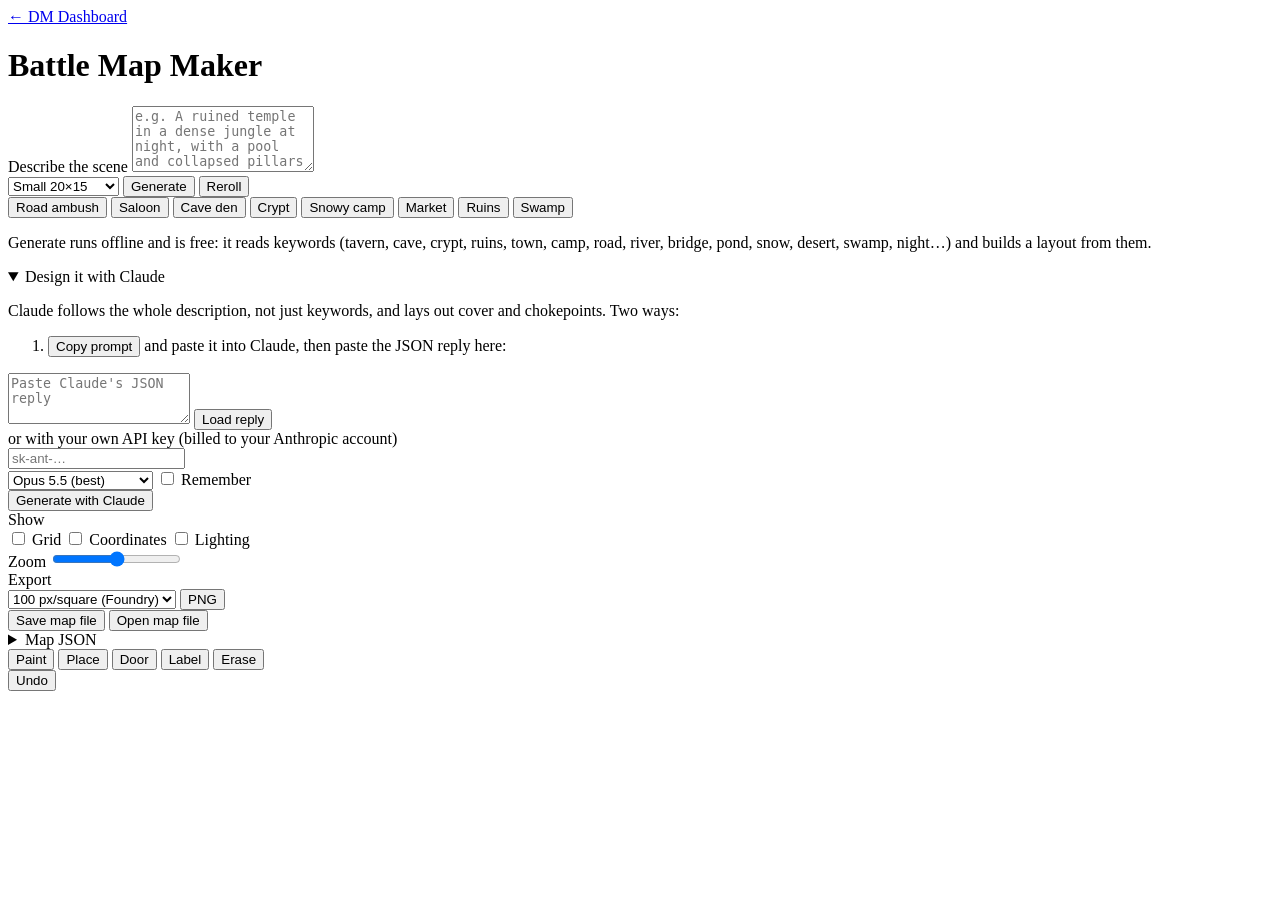
==== src/battlemap.html @ 9814bcf8 "Add Battle Map Maker: describe a scene, get a gridded battle map Maps are JSON (terrain regions, wal" ====
<!doctype html>
<html lang="en">
<head>
<meta charset="utf-8">
<meta name="viewport" content="width=device-width, initial-scale=1">
<title>Battle Map Maker</title>
<style>/*__STYLES__*/</style>
</head>
<body>
<header class="bar">
  <a class="back" id="backLink" href="./">&larr; DM Dashboard</a>
  <h1>Battle Map Maker</h1>
  <div class="spacer"></div>
  <span class="title" id="mapTitle"></span>
  <span class="meta" id="mapMeta"></span>
</header>
<div class="layout">
  <aside class="panel">
    <section>
      <label class="lbl" for="desc">Describe the scene</label>
      <textarea id="desc" rows="4" placeholder="e.g. A ruined temple in a dense jungle at night, with a pool and collapsed pillars"></textarea>
      <div class="row">
        <select id="size" title="Map size">
          <option value="small">Small 20×15</option>
          <option value="medium">Medium 30×20</option>
          <option value="large">Large 40×28</option>
        </select>
        <button class="btn primary" id="btnGen">Generate</button>
        <button class="btn" id="btnReroll" title="Same description, new layout">Reroll</button>
      </div>
      <div class="examples">
        <button class="chip" data-example="Forest road ambush at dusk, a merchant wagon stopped by a fallen log, a stream and a bridge">Road ambush</button>
        <button class="chip" data-example="Crowded frontier saloon with a long bar and a kitchen out back">Saloon</button>
        <button class="chip" data-example="Wendigo den: a cave with a pool, bones everywhere">Cave den</button>
        <button class="chip" data-example="Old crypt beneath a temple, rows of sarcophagi">Crypt</button>
        <button class="chip" data-example="Bandit camp in a snowy pine forest at night">Snowy camp</button>
        <button class="chip" data-example="Village market square with a fountain">Market</button>
        <button class="chip" data-example="Overgrown ruins in a dense forest with a pond">Ruins</button>
        <button class="chip" data-example="Misty swamp with a rotting boardwalk trail">Swamp</button>
      </div>
      <p class="hint">Generate runs offline and is free: it reads keywords (tavern, cave, crypt, ruins, town, camp, road, river, bridge, pond, snow, desert, swamp, night…) and builds a layout from them.</p>
    </section>

    <details class="box" id="claudeBox" open>
      <summary>Design it with Claude</summary>
      <p class="hint">Claude follows the whole description, not just keywords, and lays out cover and chokepoints. Two ways:</p>
      <ol class="steps">
        <li><button class="btn" id="btnCopyPrompt">Copy prompt</button> and paste it into Claude, then paste the JSON reply here:</li>
      </ol>
      <textarea id="pasteJson" rows="3" placeholder="Paste Claude's JSON reply"></textarea>
      <button class="btn" id="btnPasteApply">Load reply</button>
      <div class="sep">or with your own API key (billed to your Anthropic account)</div>
      <input type="password" id="apiKey" placeholder="sk-ant-…" autocomplete="off">
      <div class="row">
        <select id="model" title="Model">
          <option value="claude-opus-5-5">Opus 5.5 (best)</option>
          <option value="claude-sonnet-5-5">Sonnet 5.5</option>
          <option value="claude-haiku-5-5">Haiku 5.5 (cheapest)</option>
        </select>
        <label class="check"><input type="checkbox" id="rememberKey"> Remember</label>
      </div>
      <button class="btn primary wide" id="btnAsk">Generate with Claude</button>
    </details>

    <section>
      <div class="lbl">Show</div>
      <div class="row wrap">
        <label class="check"><input type="checkbox" id="opt-grid"> Grid</label>
        <label class="check"><input type="checkbox" id="opt-coords"> Coordinates</label>
        <label class="check"><input type="checkbox" id="opt-lighting"> Lighting</label>
      </div>
      <label class="lbl" for="zoom">Zoom</label>
      <input type="range" id="zoom" min="0" max="80" step="2" title="Left end fits the window">
    </section>

    <section>
      <div class="lbl">Export</div>
      <div class="row">
        <select id="pngPx" title="Pixels per square">
          <option value="70">70 px/square (Roll20)</option>
          <option value="100" selected>100 px/square (Foundry)</option>
          <option value="140">140 px/square (print/TV)</option>
        </select>
        <button class="btn" id="btnPng">PNG</button>
      </div>
      <div class="row">
        <button class="btn" id="btnJson">Save map file</button>
        <button class="btn" id="btnOpen">Open map file</button>
        <input type="file" id="fileIn" accept=".json,application/json" hidden>
      </div>
    </section>

    <details class="box" id="jsonBox">
      <summary>Map JSON</summary>
      <textarea id="jsonText" rows="12" spellcheck="false"></textarea>
      <button class="btn" id="btnJsonApply">Apply edits</button>
    </details>
  </aside>
  <main class="stage">
    <div class="toolbar">
      <button class="btn" data-tool="paint" title="Paint terrain by dragging">Paint</button>
      <button class="btn" data-tool="place" title="Click to place an object">Place</button>
      <button class="btn" data-tool="door" title="Click a grid line to add a door">Door</button>
      <button class="btn" data-tool="label" title="Click to add a label">Label</button>
      <button class="btn" data-tool="erase" title="Click an object, door or painted spot to remove it">Erase</button>
      <span id="paintOpts" hidden><select id="brushTerrain"></select> <label class="check">Brush <input type="range" id="brushSize" min="0.5" max="4" step="0.5" value="1.5"></label></span>
      <span id="placeOpts" hidden><select id="placeType"></select> <select id="placeRot" title="Rotation"><option value="0">0°</option><option value="90">90°</option><option value="180">180°</option><option value="270">270°</option></select></span>
      <div class="spacer"></div>
      <button class="btn" id="btnUndo" title="Undo (Ctrl+Z)">Undo</button>
    </div>
    <div class="mapwrap" id="mapwrap"><div id="map"></div></div>
  </main>
</div>
<div class="toast" id="toast"></div>
<script>/*__APP__*/</script>
</body>
</html>
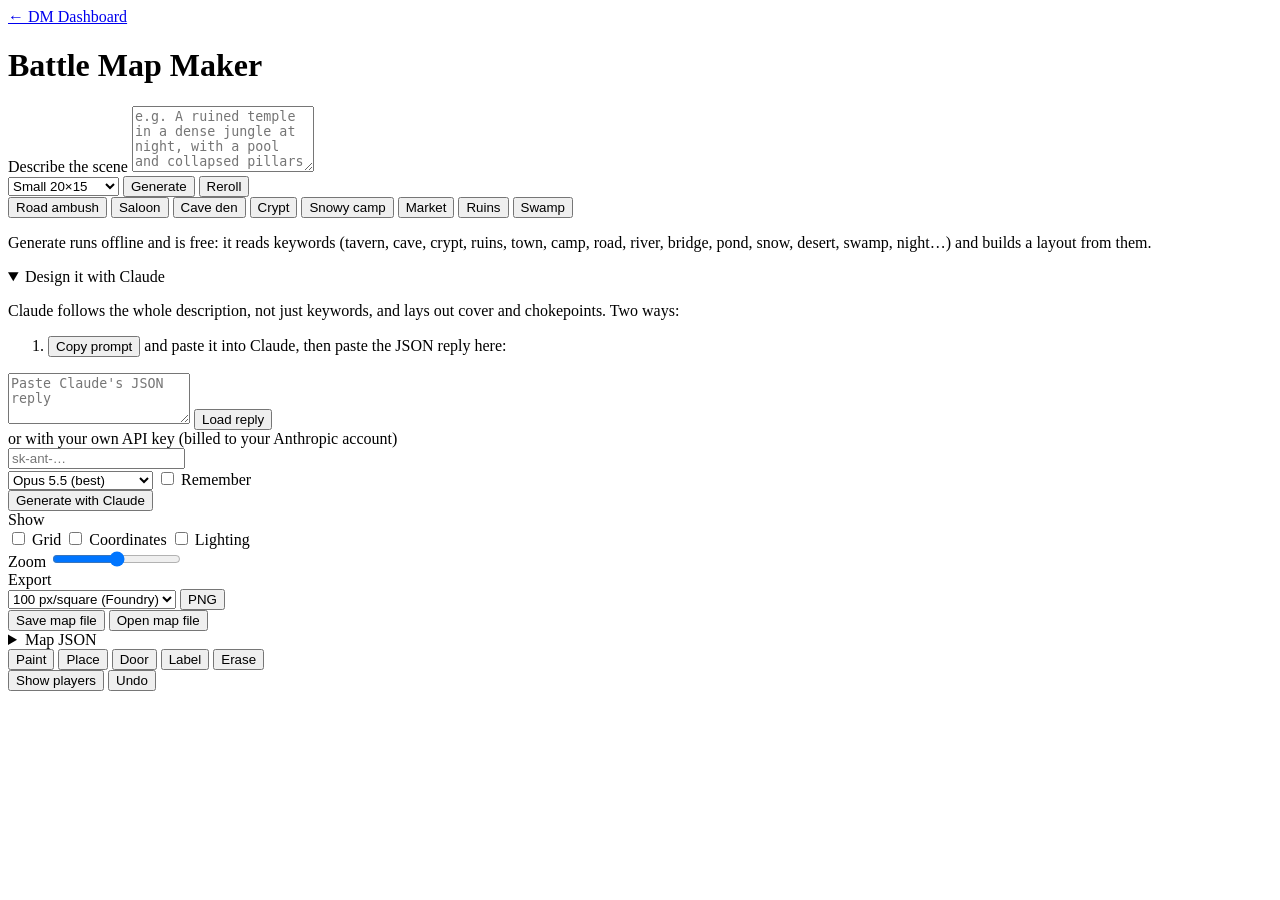
==== commit b77287b2: "Merge main and add Show players to Battle Map Maker Keeps both top-bar buttons, icons and README sec" ====
--- a/src/battlemap.html
+++ b/src/battlemap.html
@@ -106,6 +106,7 @@
       <span id="paintOpts" hidden><select id="brushTerrain"></select> <label class="check">Brush <input type="range" id="brushSize" min="0.5" max="4" step="0.5" value="1.5"></label></span>
       <span id="placeOpts" hidden><select id="placeType"></select> <select id="placeRot" title="Rotation"><option value="0">0°</option><option value="90">90°</option><option value="180">180°</option><option value="270">270°</option></select></span>
       <div class="spacer"></div>
+      <button class="btn" id="btnPlayers" title="Show this map on the player screen (projector or second display)">Show players</button>
       <button class="btn" id="btnUndo" title="Undo (Ctrl+Z)">Undo</button>
     </div>
     <div class="mapwrap" id="mapwrap"><div id="map"></div></div>
